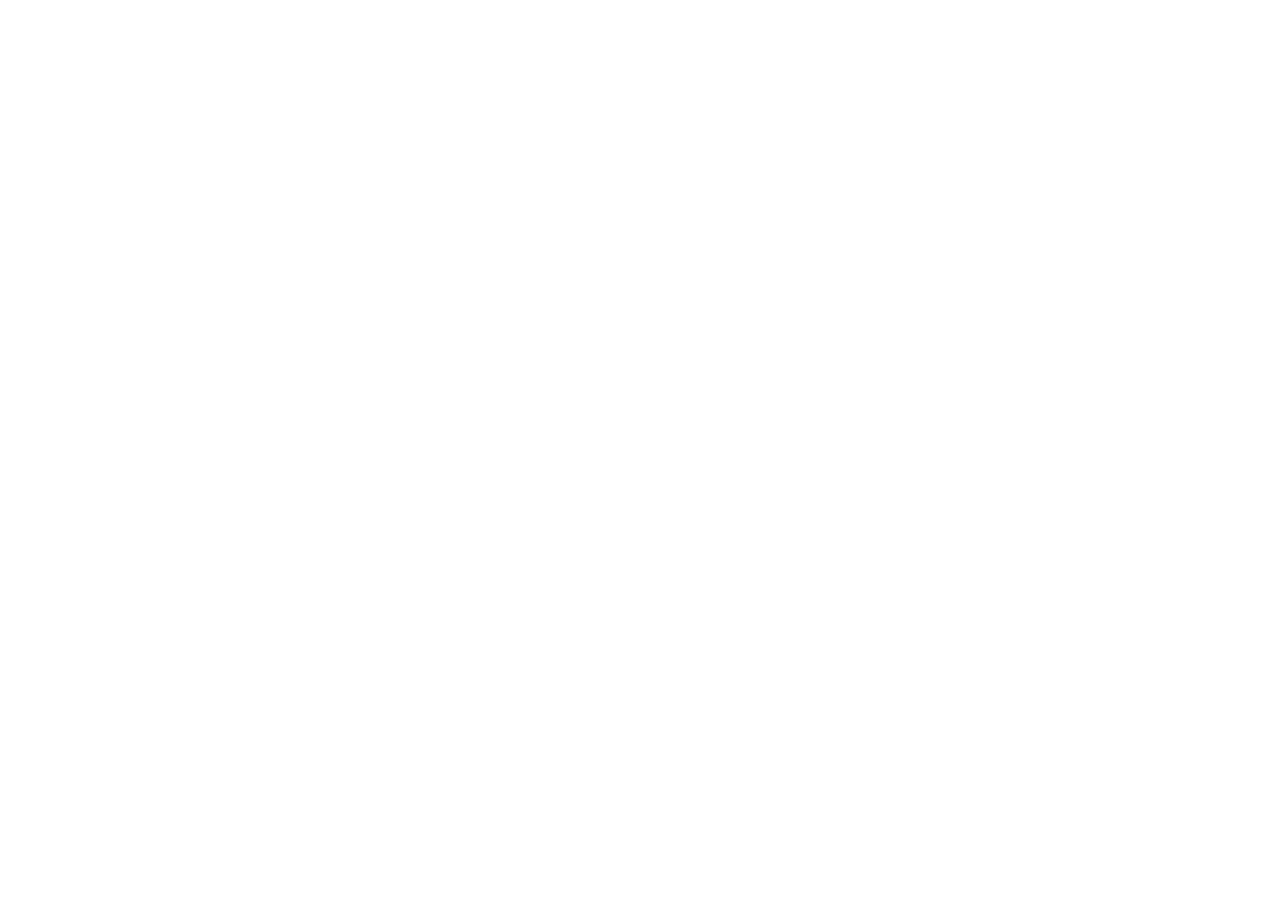
==== rsschool-cv-html/index.html @ 7bbba630 "feat: add html and css file" ====
<!DOCTYPE html>
<html lang="en">
<head>
    <meta charset="UTF-8">
    <meta http-equiv="X-UA-Compatible" content="IE=edge">
    <meta name="viewport" content="width=device-width, initial-scale=1.0">
    <link rel="stylesheet" href="css/style.css">
    <title>rsschool-cv</title>
</head>
<body>
    
</body>
</html>
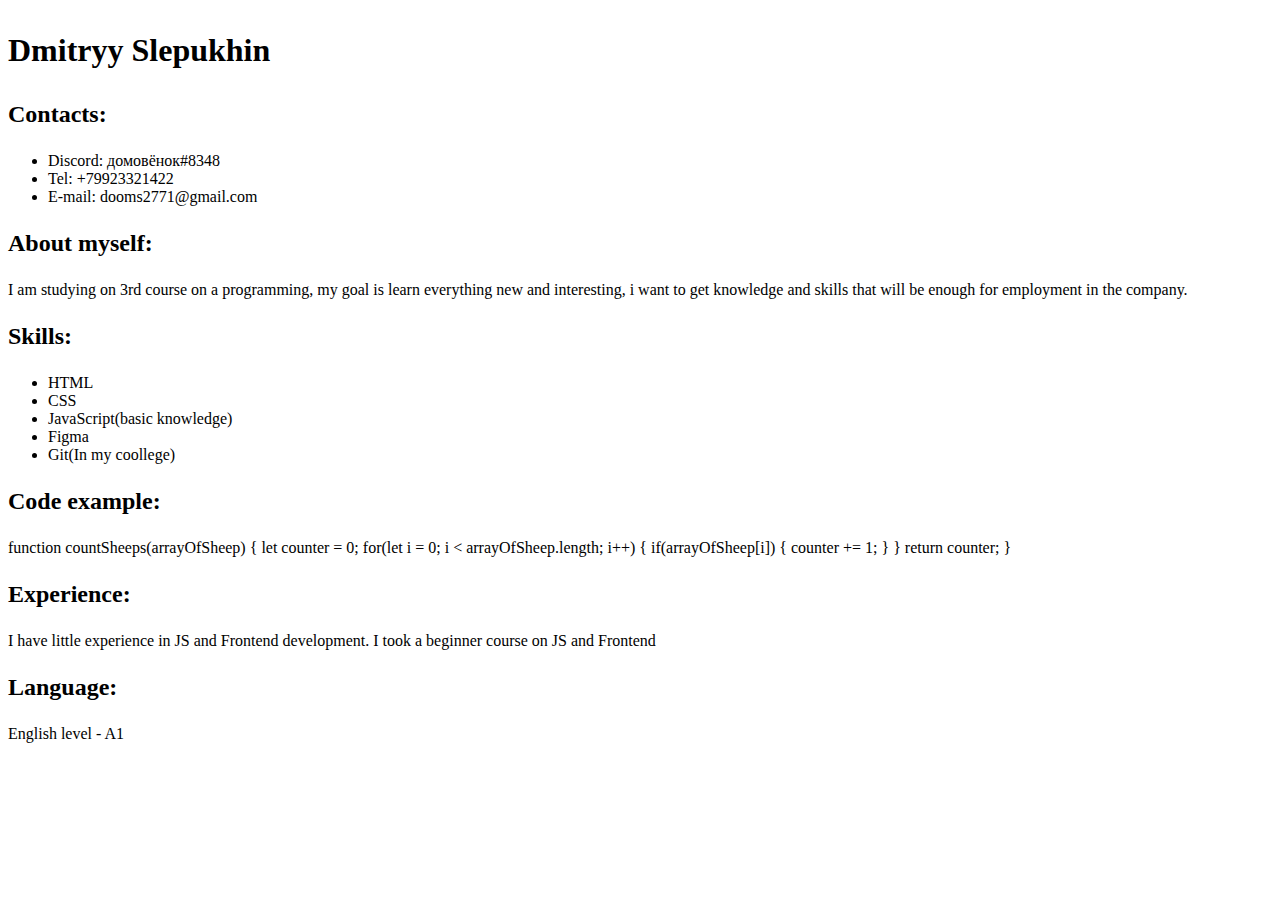
==== commit 43c345ab: "feat: add basic page layot" ====
--- a/rsschool-cv-html/index.html
+++ b/rsschool-cv-html/index.html
@@ -8,6 +8,67 @@
     <title>rsschool-cv</title>
 </head>
 <body>
-    
+<header>
+   <h1>
+    <div class="head">
+        <p>Dmitryy Slepukhin</p>
+    </div>
+    </h1>
+</header>
+<section>
+<h2> 
+    <p class="contacts__head">Contacts: </p>
+</h2>
+        <ul class="contacts__menu">
+            <li><span class="style__menu">Discord:</span> домовёнок#8348</li>
+            <li><span class="style__menu">Tel:</span> +79923321422</li>
+            <li><span class="style__menu">E-mail:</span> dooms2771@gmail.com</li>
+        </ul>
+<h2>
+    <p class="myself__head">About myself:</p>
+</h2>
+    <div class="myself">
+        <p class="myself__text">I am studying on 3rd course on a programming, my goal is learn everything new and interesting, i want to get knowledge and skills that will be enough for employment in the company.</p>
+    </div>
+<h2>
+    <div class="skills__head">
+        <p>Skills:</p>
+    </div>
+</h2>
+    <ul class="skill__menu">
+        <li>HTML</li>
+        <li>CSS</li>
+        <li>JavaScript(basic knowledge)</li>
+        <li>Figma</li>
+        <li>Git(In my coollege)</li>
+    </ul>
+<h2>
+    <p class="code__head">Code example:</p>
+</h2>
+<div class="conteiner">
+    <p class="code__text">function countSheeps(arrayOfSheep) {
+
+        let counter = 0;
+      for(let i = 0; i < arrayOfSheep.length; i++) 
+      {
+          if(arrayOfSheep[i]) 
+          {
+            counter += 1;
+          }
+        
+      }
+      return counter;
+  }
+    </p>
+</div>
+<h2>
+    <p class="experience__head">Experience:</p>
+</h2>
+<p class="experience__text">I have little experience in JS and Frontend development. I took a beginner course on JS and Frontend</p>
+<h2>
+    <p class="language__head">Language:</p>
+</h2>
+<p class="language__text">English level - A1</p>
+</section>
 </body>
 </html>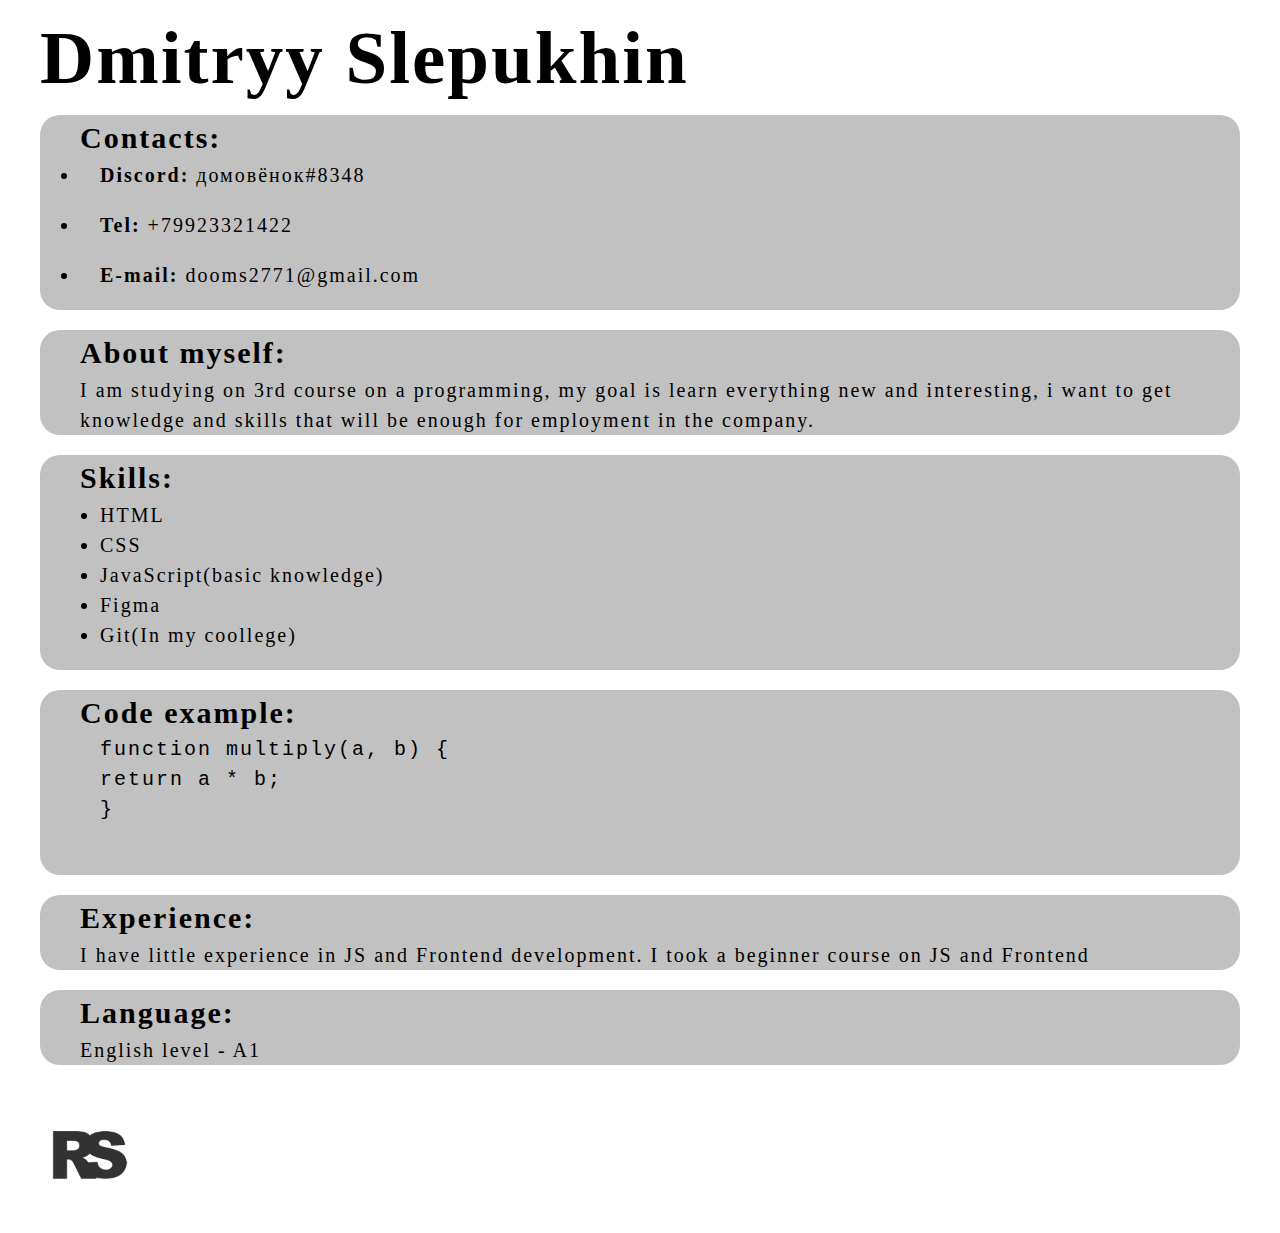
==== commit 225f6980: "feat: add main and footer on css file" ====
--- a/rsschool-cv-html/index.html
+++ b/rsschool-cv-html/index.html
@@ -4,71 +4,83 @@
     <meta charset="UTF-8">
     <meta http-equiv="X-UA-Compatible" content="IE=edge">
     <meta name="viewport" content="width=device-width, initial-scale=1.0">
-    <link rel="stylesheet" href="css/style.css">
+    <link rel="stylesheet" href="assets/css/style.css">
+    <link rel="icon" href="assets/image/rs-logo.jpg">
     <title>rsschool-cv</title>
 </head>
 <body>
-<header>
-   <h1>
-    <div class="head">
-        <p>Dmitryy Slepukhin</p>
-    </div>
-    </h1>
-</header>
-<section>
+<div class="conteiner">
+    <header class="header">
+        <h1>
+            <div class="head">
+                <p class="head__text">Dmitryy Slepukhin</p>
+            </div>
+        </h1>
+    </header>
+    <main class="main">
+<section class="title">
 <h2> 
     <p class="contacts__head">Contacts: </p>
 </h2>
         <ul class="contacts__menu">
-            <li><span class="style__menu">Discord:</span> домовёнок#8348</li>
-            <li><span class="style__menu">Tel:</span> +79923321422</li>
-            <li><span class="style__menu">E-mail:</span> dooms2771@gmail.com</li>
+            <li class="contacts__text"><span class="style__menu">Discord:</span> домовёнок#8348</li>
+            <li class="contacts__text"><span class="style__menu">Tel:</span> +79923321422</li>
+            <li class="contacts__text"><span class="style__menu">E-mail:</span> dooms2771@gmail.com</li>
         </ul>
-<h2>
-    <p class="myself__head">About myself:</p>
-</h2>
-    <div class="myself">
-        <p class="myself__text">I am studying on 3rd course on a programming, my goal is learn everything new and interesting, i want to get knowledge and skills that will be enough for employment in the company.</p>
+</section>
+<section class="title">
+    <h2>
+        <p class="myself__head">About myself:</p>
+    </h2>
+        <div class="myself">
+            <p class="myself__text">I am studying on 3rd course on a programming, my goal is learn everything new and interesting, i want to get knowledge and skills that will be enough for employment in the company.</p>
+        </div>
+</section>
+<section class="title">
+    <h2>
+        <div class="skills__head">
+            <p>Skills:</p>
+        </div>
+    </h2>
+        <ul class="skill__menu">
+            <li >HTML</li>
+            <li >CSS</li>
+            <li >JavaScript(basic knowledge)</li>
+            <li >Figma</li>
+            <li >Git(In my coollege)</li>
+        </ul>
+</section>
+<section class="title">
+    <h2>
+        <p class="code__head">Code example:</p>
+    </h2>
+    <div class="coding">
+        <pre class="code__text">function multiply(a, b) {
+return a * b;
+}
+        </pre>
     </div>
-<h2>
-    <div class="skills__head">
-        <p>Skills:</p>
-    </div>
-</h2>
-    <ul class="skill__menu">
-        <li>HTML</li>
-        <li>CSS</li>
-        <li>JavaScript(basic knowledge)</li>
-        <li>Figma</li>
-        <li>Git(In my coollege)</li>
-    </ul>
-<h2>
-    <p class="code__head">Code example:</p>
-</h2>
-<div class="conteiner">
-    <p class="code__text">function countSheeps(arrayOfSheep) {
-
-        let counter = 0;
-      for(let i = 0; i < arrayOfSheep.length; i++) 
-      {
-          if(arrayOfSheep[i]) 
-          {
-            counter += 1;
-          }
-        
-      }
-      return counter;
-  }
-    </p>
-</div>
+</section>
+<section class="title">
 <h2>
     <p class="experience__head">Experience:</p>
 </h2>
 <p class="experience__text">I have little experience in JS and Frontend development. I took a beginner course on JS and Frontend</p>
-<h2>
-    <p class="language__head">Language:</p>
-</h2>
-<p class="language__text">English level - A1</p>
 </section>
+<section class="title">
+    <h2>
+        <p class="language__head">Language:</p>
+    </h2>
+    <div class="language">
+        <p class="language__text">English level - A1</p>
+    </div>
+</section>
+</main>
+    <footer class="footer">
+    <a href="https://rs.school/js/" target="_">
+        <img class="footer__img" src="assets/image/rs-logo.jpg" alt="rs_school">
+    </a>
+    </footer>
+</div>
 </body>
 </html>--- a/rsschool-cv-html/assets/css/style.css
+++ b/rsschool-cv-html/assets/css/style.css
@@ -0,0 +1,74 @@
+* {
+    box-sizing: border-box;
+    margin: 0;
+    padding: 0;
+}
+
+
+body {
+    min-width: 320px;
+    min-height: 100vh;
+    margin: 0 20px;
+    font-size: 20px;
+    line-height: 1.5;
+    background-color: #fff;
+}
+.conteiner{
+    max-width: 1200px;
+    margin: 0 auto;
+    
+}
+
+            /*Шапка*/
+.header {
+    padding: 20px 0;
+}
+
+.head__text{
+    font-size: 75px;
+    line-height: 1;
+    letter-spacing: 2px;
+}
+
+            /*Main*/
+.main{
+
+border-radius: 50px;
+justify-content: space-between;
+width: 100%;
+}
+.style__menu{
+    font-weight: bold;
+}
+
+.contacts__text{
+    padding: 20px;
+    padding-top: 0;
+}
+.skill__menu{
+    padding: 20px;
+    padding-top: 0;
+}
+.title {
+    margin-bottom: 20px;
+    padding-left: 40px;
+    border-radius: 20px;
+    background-color:rgb(194, 193, 193);
+    letter-spacing: 2px;
+}
+.code__text{
+    padding: 20px;
+    padding-top: 0;
+}
+
+            /*Footer*/
+.footer{
+    display: flex;
+    justify-content: space-between;
+    padding: 20px 0;
+    align-items: center;
+}
+.footer__img{
+    width: 100px;
+    height: 100px;
+}